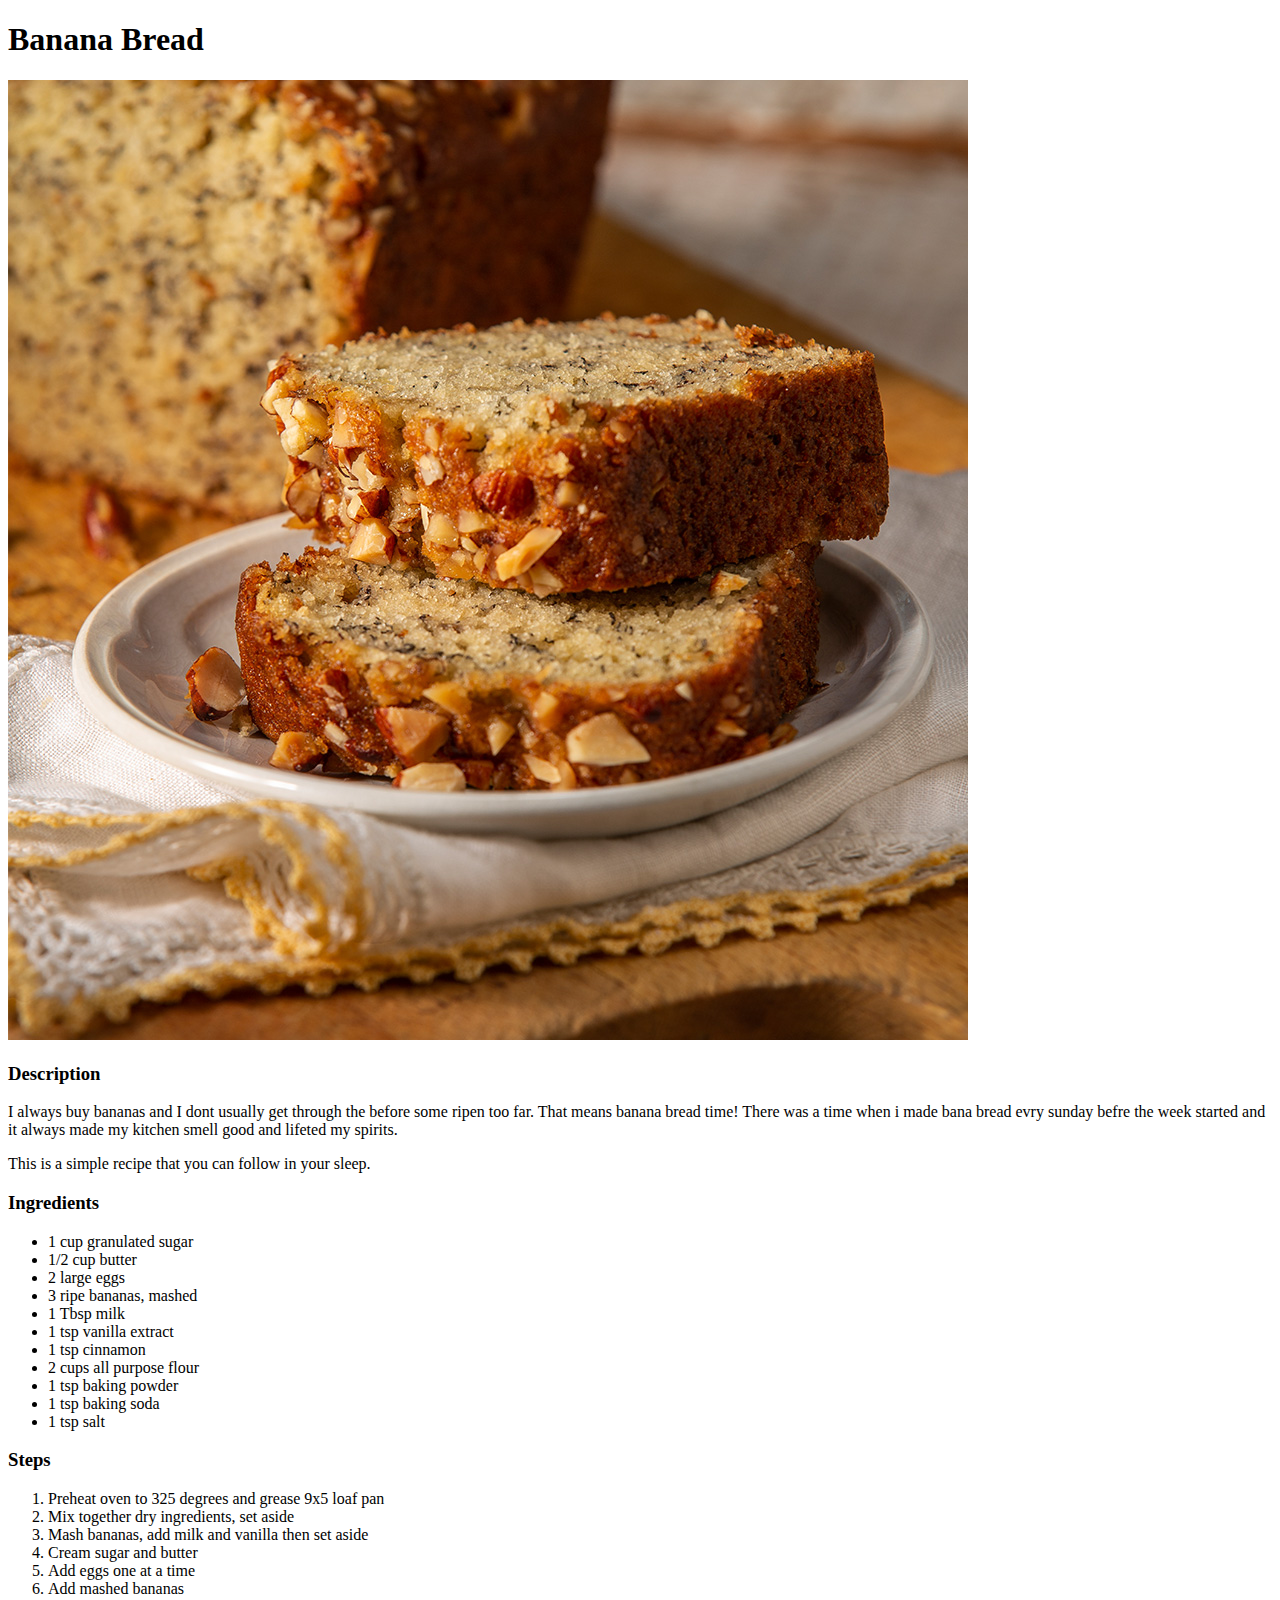
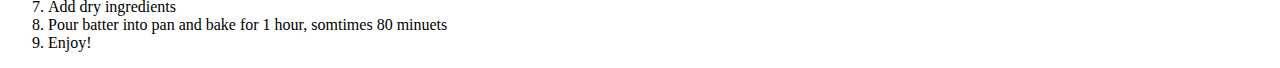
==== recipes/banana-bread.html @ 09632a33 "Add banana-bread.html .jpg and granola.html .jpg" ====
<!DOCTYPE html>
<html lang="en">
    <head>
        <meta charset="utf-8">
        <title>banana-bread</title>
    </head>
    <body>
        <h1>Banana Bread</h1>
        <img src="../img/banana-bread.jpg" alt="Slices of warm banana bread on a plate">
        <h3>Description</h3>
        <p>I always buy bananas and I dont usually get through the before some ripen too far. That means banana bread time! There was a time when i made bana bread evry sunday befre the week started and it always made my kitchen smell good and lifeted my spirits.</p>
        <p>This is a simple recipe that you can follow in your sleep.</p>
        <h3>Ingredients</h3>
        <ul>
            <li>1 cup granulated sugar</li>
            <li>1/2 cup butter</li>
            <li>2 large eggs</li>
            <li>3 ripe bananas, mashed</li>
            <li>1 Tbsp milk</li>
            <li>1 tsp vanilla extract</li>
            <li>1 tsp cinnamon</li>
            <li>2 cups all purpose flour</li>
            <li>1 tsp baking powder</li>
            <li>1 tsp baking soda</li>
            <li>1 tsp salt</li>
        </ul>
        <h3>Steps</h3>
        <ol>
            <li>Preheat oven to 325 degrees and grease 9x5 loaf pan</li>
            <li>Mix together dry ingredients, set aside</li>
            <li>Mash bananas, add milk and vanilla then set aside</li>
            <li>Cream sugar and butter</li>
            <li>Add eggs one at a time</li>
            <li>Add mashed bananas</li>
            <li>Add dry ingredients</li>
            <li>Pour batter into pan and bake for 1 hour, somtimes 80 minuets</li>
            <li>Enjoy!</li>
        </ol>
    </body>
</html>
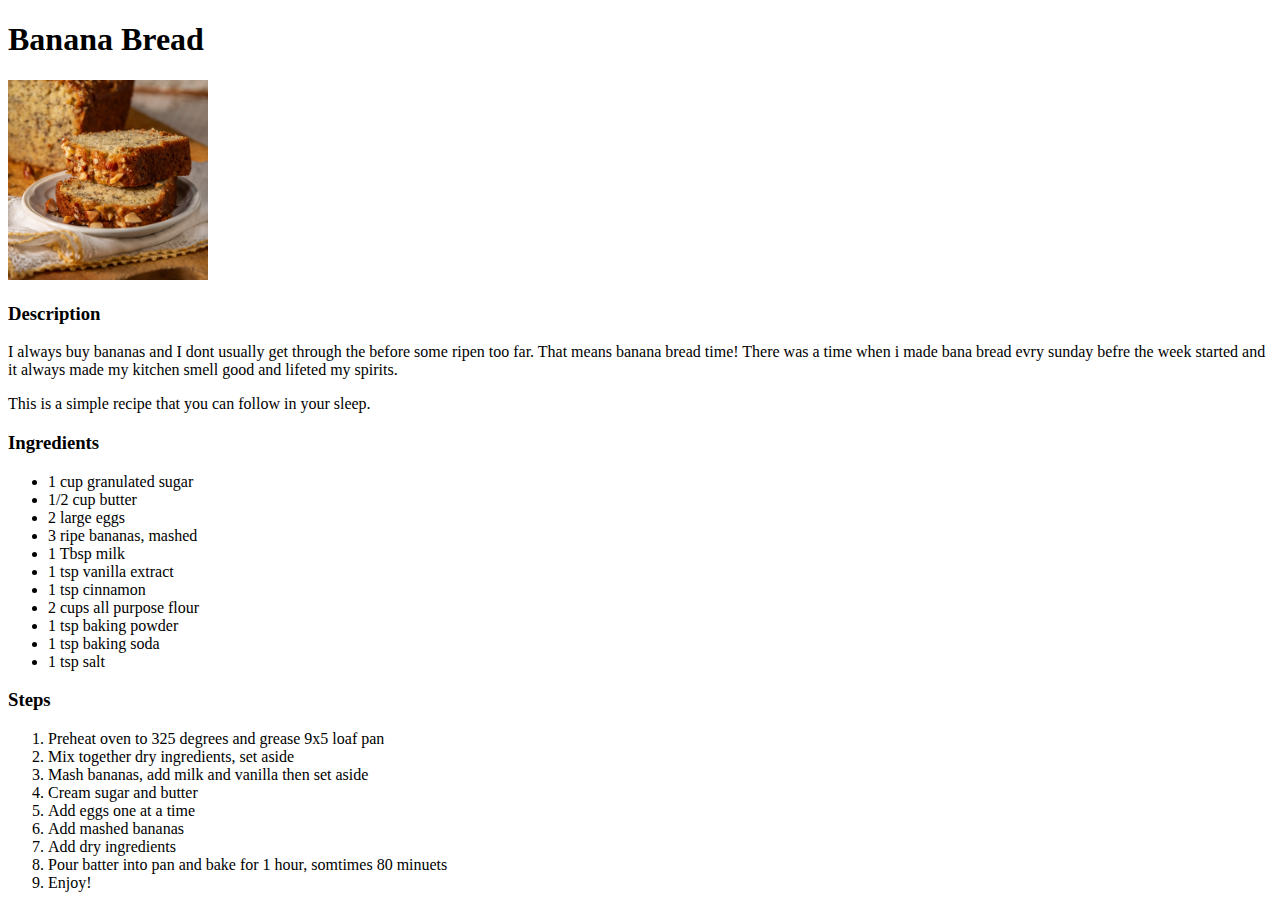
==== commit cf511155: "fix links in index.html, fix img size bbread and granola" ====
--- a/recipes/banana-bread.html
+++ b/recipes/banana-bread.html
@@ -6,7 +6,7 @@
     </head>
     <body>
         <h1>Banana Bread</h1>
-        <img src="../img/banana-bread.jpg" alt="Slices of warm banana bread on a plate">
+        <img src="../img/banana-bread.jpg" alt="Slices of warm banana bread on a plate" width="200">
         <h3>Description</h3>
         <p>I always buy bananas and I dont usually get through the before some ripen too far. That means banana bread time! There was a time when i made bana bread evry sunday befre the week started and it always made my kitchen smell good and lifeted my spirits.</p>
         <p>This is a simple recipe that you can follow in your sleep.</p>
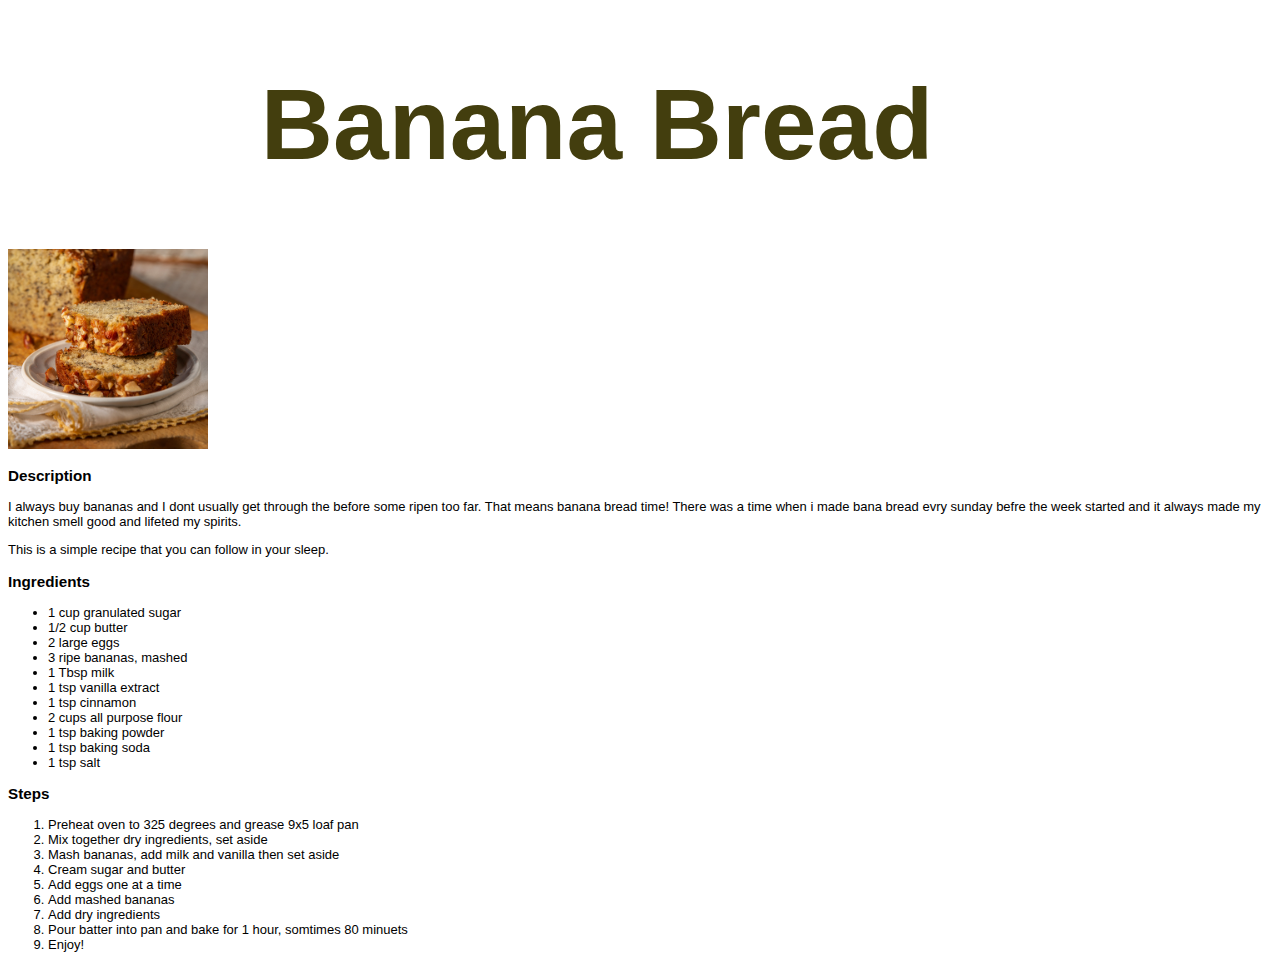
==== commit dd6c54e4: "add style.css, play with css" ====
--- a/recipes/banana-bread.html
+++ b/recipes/banana-bread.html
@@ -3,9 +3,10 @@
     <head>
         <meta charset="utf-8">
         <title>banana-bread</title>
+        <link rel="stylesheet" href="../style.css">
     </head>
     <body>
-        <h1>Banana Bread</h1>
+        <h1 class="heading">Banana Bread</h1>
         <img src="../img/banana-bread.jpg" alt="Slices of warm banana bread on a plate" width="200">
         <h3>Description</h3>
         <p>I always buy bananas and I dont usually get through the before some ripen too far. That means banana bread time! There was a time when i made bana bread evry sunday befre the week started and it always made my kitchen smell good and lifeted my spirits.</p>
--- a/style.css
+++ b/style.css
@@ -0,0 +1,16 @@
+body {
+    font-family: Arial, Helvetica, sans-serif;
+    font-size: small;
+}
+.heading {
+    font-size: 100px;
+    color: #433e0e;
+    margin-left: 20%;
+}   
+a:hover {
+    color: #5d5f71;
+}
+.links {
+    color: #433e0e;
+    font-size: 30px;
+}